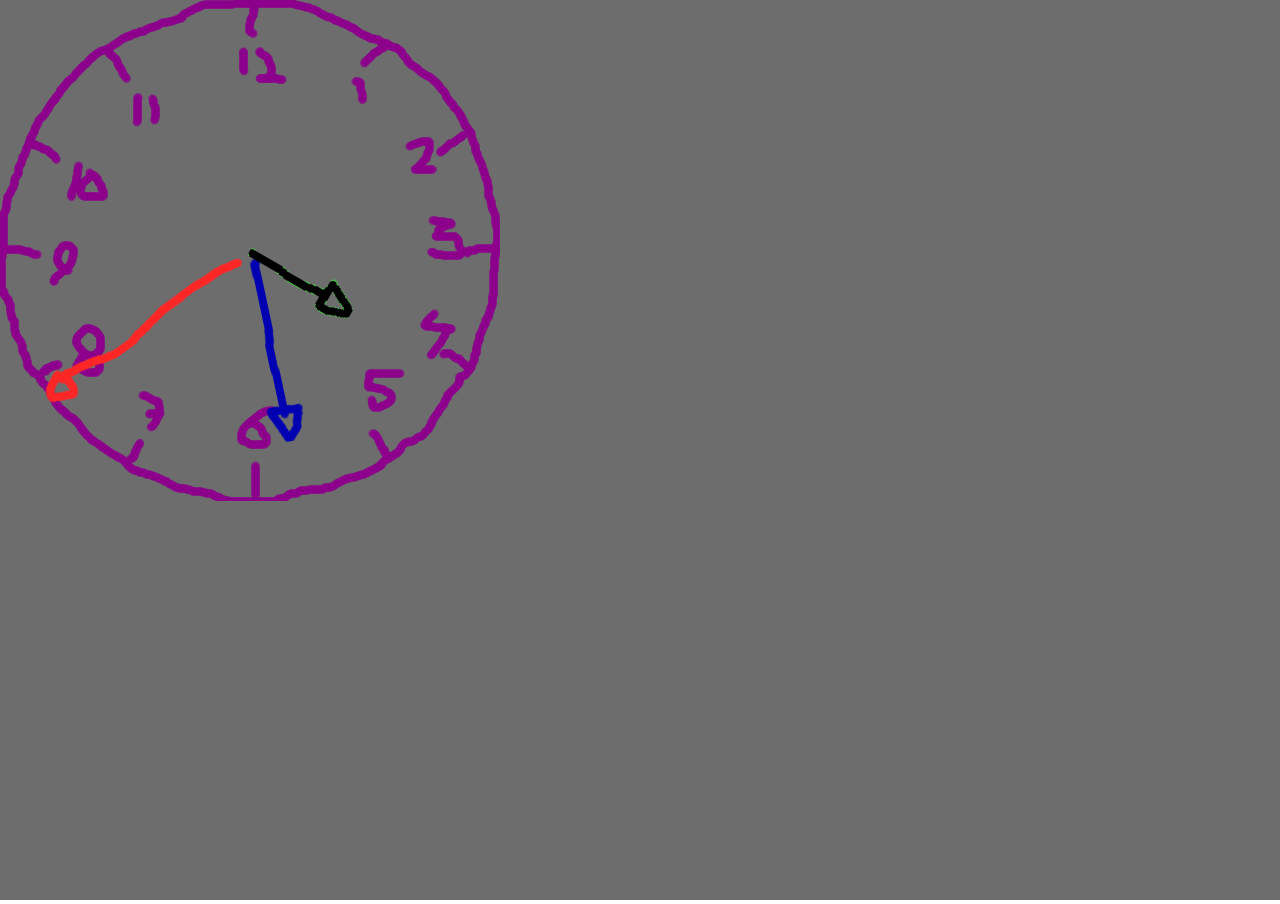
==== html/13MyClock/index.html @ fec2dc89 "added 13" ====
<!DOCTYPE html>
<html lang="en">
<head>
    <meta charset="UTF-8">
    <link rel="stylesheet" href="style.css">
    <meta name="viewport" content="width=device-width, initial-scale=1.0">
    <meta http-equiv="X-UA-Compatible" content="ie=edge">
    <title>10 circumcenter</title>
</head>
<body>
    <canvas id="canvas"></canvas>
    <script src="../../lib/MathTools.js"></script>
    <script src="../../lib/Vector2d.js"></script>
    <script src="../../lib/Point.js"></script>
    <script src="../../lib/Polygon.js"></script>
    <script src="../../lib/LinearFunction.js"></script>
    <script src="script.js"></script>
</body>
</html>
---- html/13MyClock/style.css ----
body{
    margin:0;
    padding: 0;
    overflow: hidden;
}


canvas{
    background-color: rgb(109, 109, 109);
}
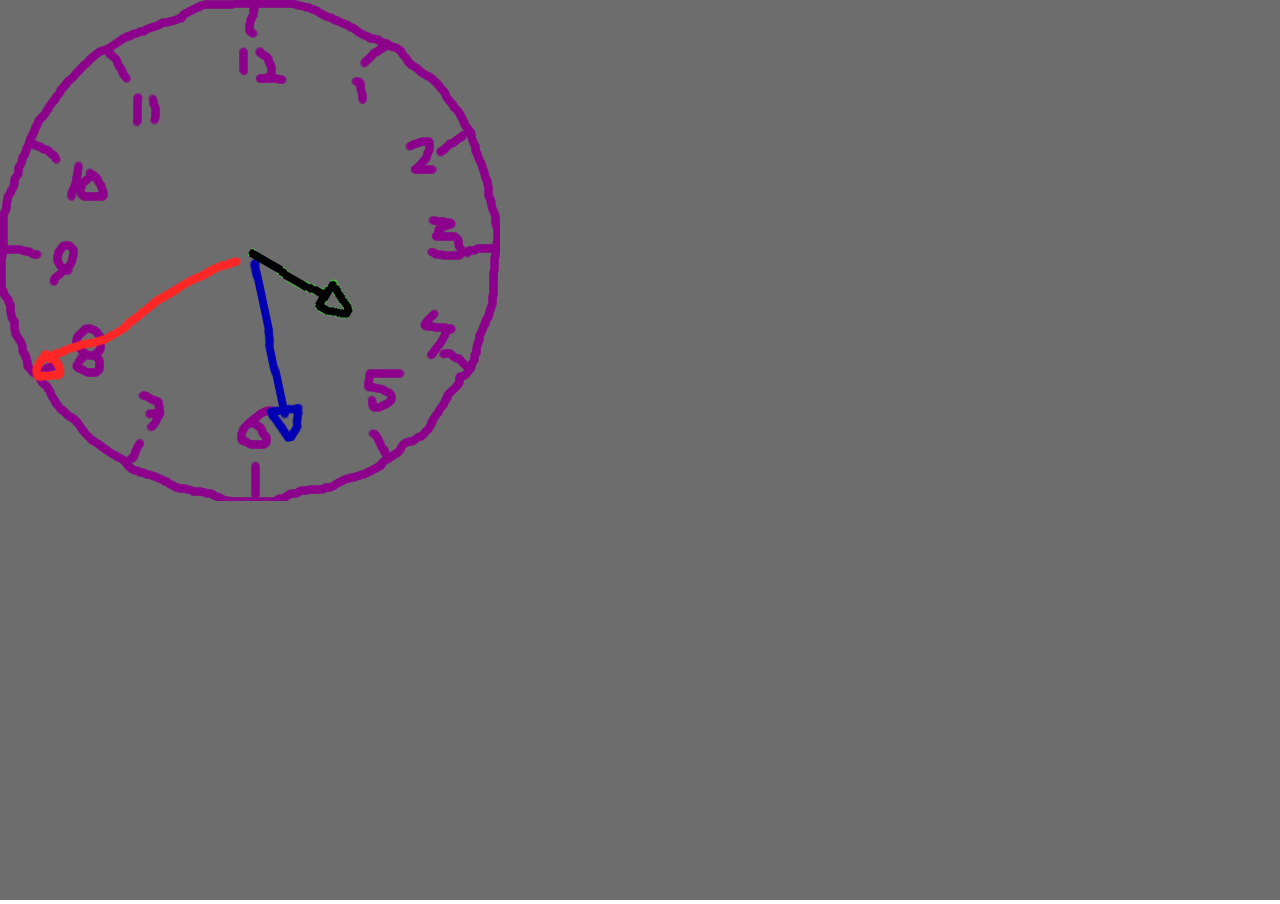
==== commit b81d3f71: "updated" ====
--- a/html/13MyClock/index.html
+++ b/html/13MyClock/index.html
@@ -5,7 +5,7 @@
     <link rel="stylesheet" href="style.css">
     <meta name="viewport" content="width=device-width, initial-scale=1.0">
     <meta http-equiv="X-UA-Compatible" content="ie=edge">
-    <title>10 circumcenter</title>
+    <title>13MyClock</title>
 </head>
 <body>
     <canvas id="canvas"></canvas>
